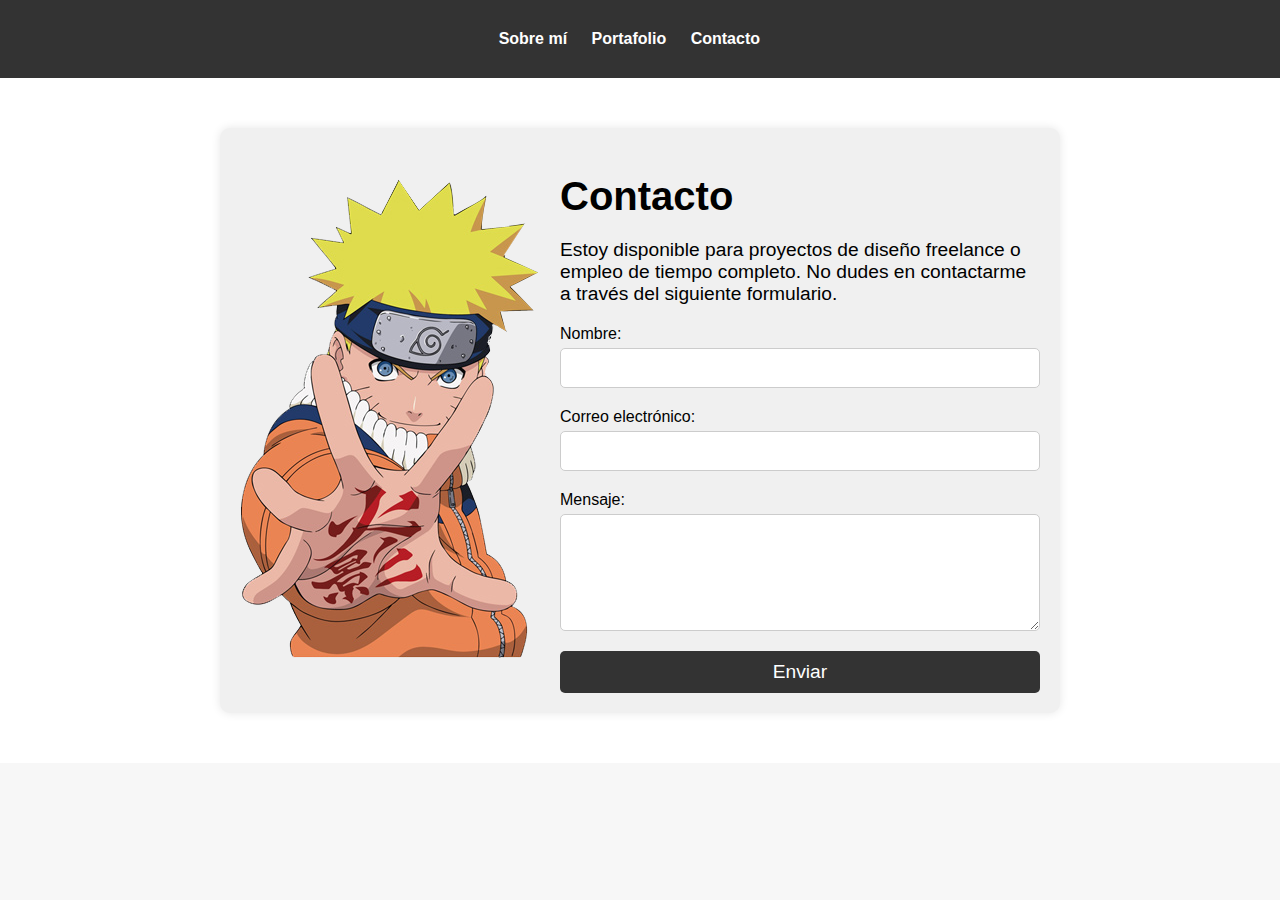
==== contact.html @ 99027db8 "Primer Commit Proyect3" ====
<!DOCTYPE html>
<html lang="es">
<head>
    <meta charset="UTF-8">
    <meta name="viewport" content="width=device-width, initial-scale=1.0">
    <title>Contacto</title>
    <link rel="stylesheet" href="./contactostyle.css">
</head>
<body>
    <header>
        <nav>
            <ul>
                <li><a href="index.html">Sobre mí</a></li>
                <li><a href="portafolio.html">Portafolio</a></li>
                <li><a href="contact.html">Contacto</a></li>
            </ul>
        </nav>
    </header>

    <section id="contact">
        <div class="contact-container">
            <div class="contact-image">
                <img src="./tu-imagen.png.png" alt="Imagen de contacto">
            </div>
            <div class="contact-content">
                <h1>Contacto</h1>
                <p>Estoy disponible para proyectos de diseño freelance o empleo de tiempo completo. No dudes en contactarme a través del siguiente formulario.</p>
                
                <form action="#" method="post">
                    <label for="name">Nombre:</label>
                    <input type="text" id="name" name="name" required>

                    <label for="email">Correo electrónico:</label>
                    <input type="email" id="email" name="email" required>

                    <label for="message">Mensaje:</label>
                    <textarea id="message" name="message" rows="5" required></textarea>

                    <button type="submit">Enviar</button>
                </form>
            </div>
        </div>
    </section>
</body>
</html>
---- contactostyle.css ----
body {
    font-family: Arial, sans-serif;
    margin: 0;
    padding: 0;
    background-color: #f7f7f7;
}

header {
    background-color: #333;
    padding: 30px 0;
    text-align: right;
}

header nav ul {
    list-style-type: none;
    margin: 0;
    margin-right: 500px;
}

header nav ul li {
    display: inline;
    margin-right: 20px;
}

header nav ul li a {
    color: #fff;
    text-decoration: none;
    font-weight: bold;
}

#contact {
    display: flex;
    align-items: center;
    justify-content: center;
    padding: 50px;
    background-color: #fff;
    height: 65vh;
}

.contact-container {
    display: flex;
    align-items: center;
    background-color: #f0f0f0;
    padding: 20px;
    border-radius: 10px;
    box-shadow: 0 0 10px rgba(0, 0, 0, 0.1);
    max-width: 800px;
    width: 100%;
}

.contact-image img {
    width: 300px;
    height: 480px;
    border-radius: 5px;
    margin-right: 20px;
}

.contact-content {
    flex: 1;
}

.contact-content h1 {
    font-size: 2.5rem;
    margin-bottom: 20px;
}

.contact-content p {
    font-size: 1.2rem;
    margin-bottom: 20px;
}

form {
    display: flex;
    flex-direction: column;
}

form label {
    font-size: 1rem;
    margin-bottom: 5px;
}

form input, form textarea {
    font-size: 1rem;
    padding: 10px;
    margin-bottom: 20px;
    border: 1px solid #ccc;
    border-radius: 5px;
}

form button {
    font-size: 1.2rem;
    padding: 10px;
    background-color: #333;
    color: #fff;
    border: none;
    border-radius: 5px;
    cursor: pointer;
}

form button:hover {
    background-color: #555;
}
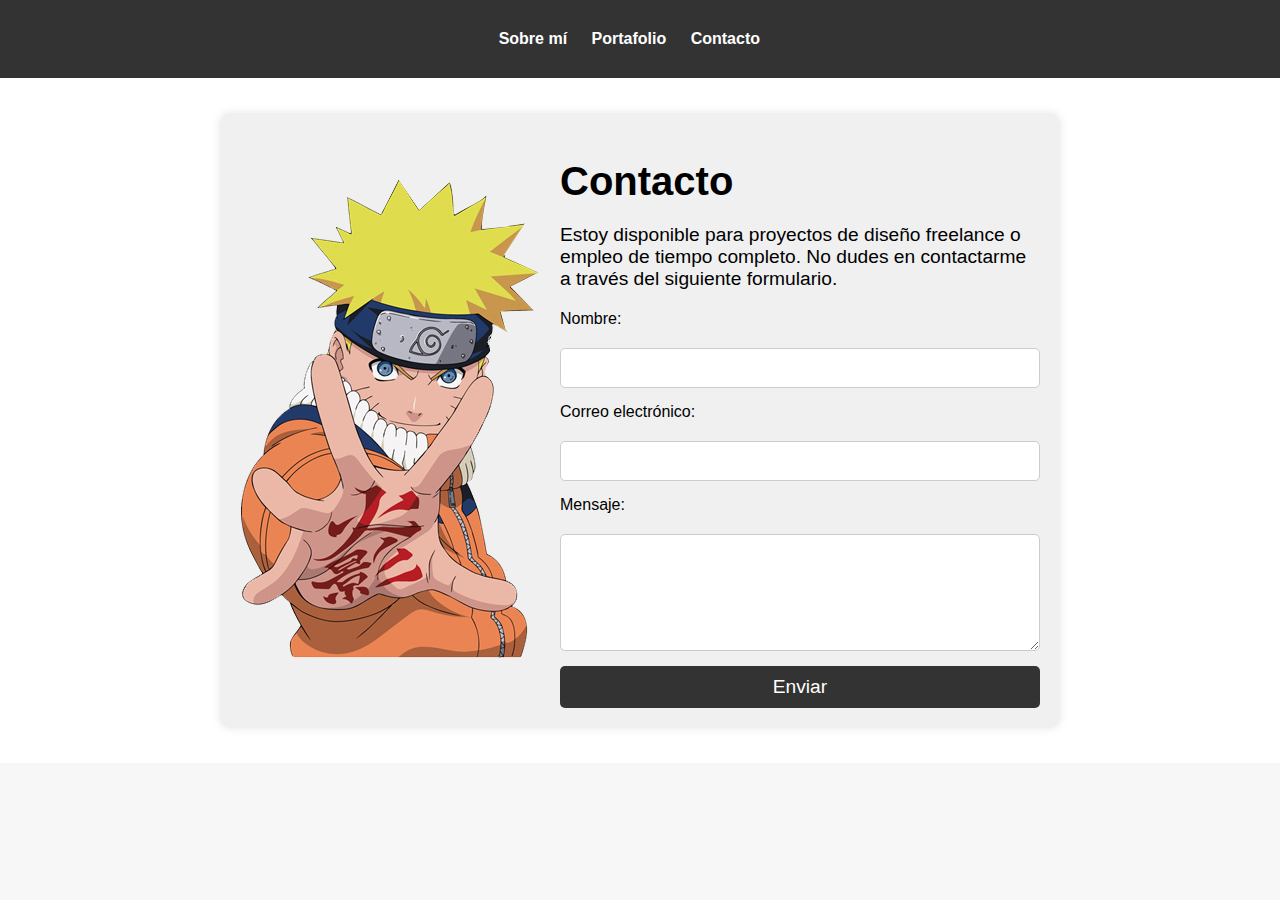
==== commit 711620ad: "adicion de funciones con js" ====
--- a/contact.html
+++ b/contact.html
@@ -26,7 +26,7 @@
                 <h1>Contacto</h1>
                 <p>Estoy disponible para proyectos de diseño freelance o empleo de tiempo completo. No dudes en contactarme a través del siguiente formulario.</p>
                 
-                <form action="#" method="post">
+                <form id="contact-form">
                     <label for="name">Nombre:</label>
                     <input type="text" id="name" name="name" required>
 
@@ -41,5 +41,12 @@
             </div>
         </div>
     </section>
+
+    <script>
+        document.getElementById('contact-form').addEventListener('submit', function (e) {
+            e.preventDefault();
+            alert('¡Gracias por tu mensaje! Te responderemos pronto.');
+        });
+    </script>
 </body>
 </html>
--- a/contactostyle.css
+++ b/contactostyle.css
@@ -1,3 +1,4 @@
+/* Estilos básicos */
 body {
     font-family: Arial, sans-serif;
     margin: 0;
@@ -69,9 +70,11 @@
     margin-bottom: 20px;
 }
 
+/* Estilos del formulario */
 form {
     display: flex;
     flex-direction: column;
+    gap: 15px;
 }
 
 form label {
@@ -82,9 +85,14 @@
 form input, form textarea {
     font-size: 1rem;
     padding: 10px;
-    margin-bottom: 20px;
     border: 1px solid #ccc;
     border-radius: 5px;
+    transition: border-color 0.3s;
+}
+
+form input:focus, form textarea:focus {
+    border-color: #333;
+    outline: none;
 }
 
 form button {
@@ -95,6 +103,7 @@
     border: none;
     border-radius: 5px;
     cursor: pointer;
+    transition: background-color 0.3s;
 }
 
 form button:hover {
